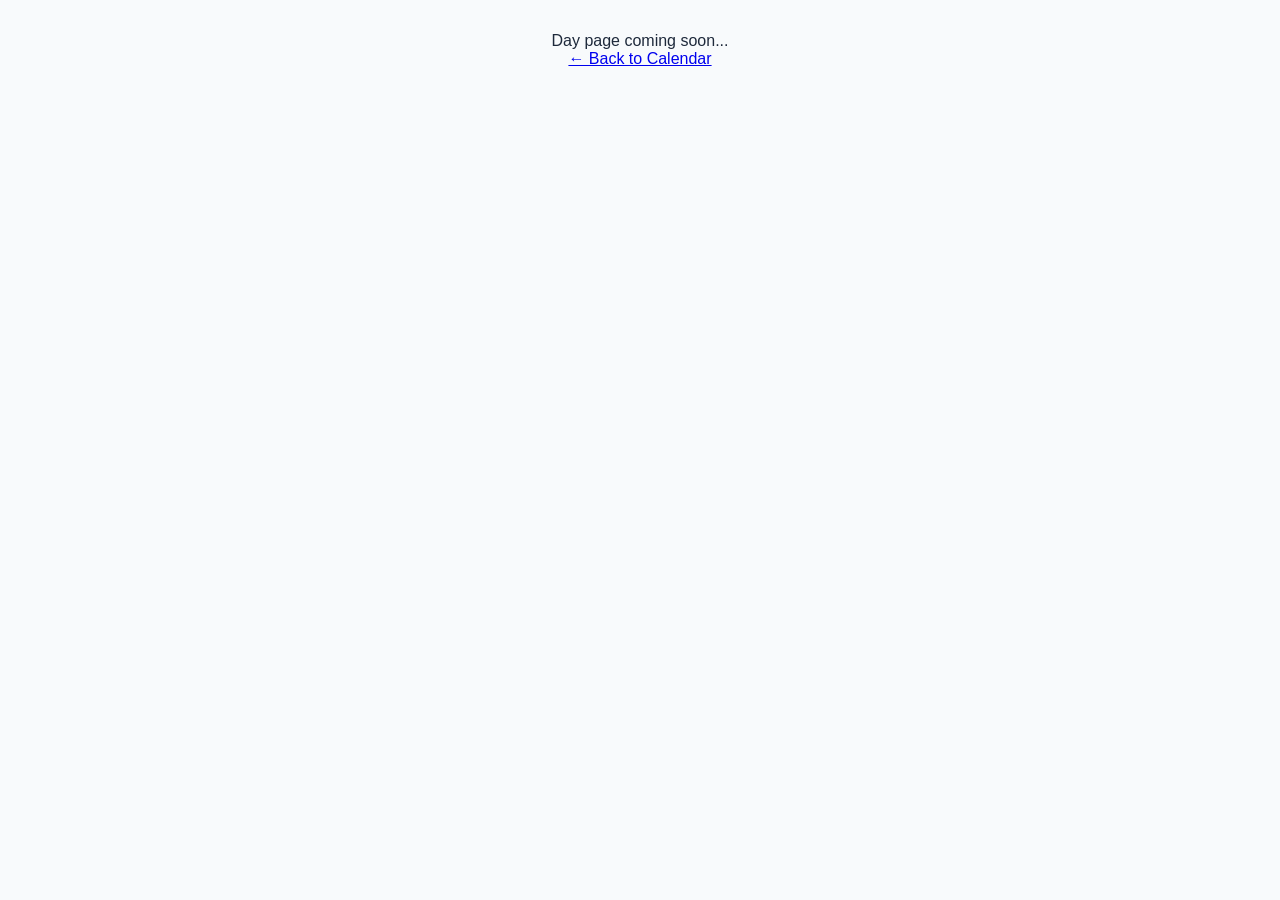
==== static/day.html @ 54769731 "feat: add static file serving and calendar page" ====
<!DOCTYPE html>
<html lang="ko">
<head>
  <meta charset="UTF-8">
  <title>Daily Time Tracker - Day</title>
  <link rel="stylesheet" href="/static/css/style.css">
</head>
<body>
  <div style="padding:32px;text-align:center;">
    <p>Day page coming soon...</p>
    <a href="/">← Back to Calendar</a>
  </div>
</body>
</html>
---- static/css/style.css ----
* {
  box-sizing: border-box;
  margin: 0;
  padding: 0;
}

body {
  font-family: -apple-system, BlinkMacSystemFont, "Segoe UI", sans-serif;
  background: #f8fafc;
  color: #1e293b;
}

/* ===== CALENDAR ===== */
.calendar-container {
  max-width: 900px;
  margin: 32px auto;
  background: white;
  border-radius: 12px;
  box-shadow: 0 1px 8px rgba(0,0,0,0.08);
  overflow: hidden;
}

.calendar-header {
  display: flex;
  align-items: center;
  justify-content: space-between;
  padding: 20px 24px;
  border-bottom: 1px solid #e2e8f0;
}

.calendar-header h2 {
  font-size: 1.25rem;
  font-weight: 600;
}

.btn {
  padding: 8px 16px;
  border: 1px solid #e2e8f0;
  border-radius: 6px;
  background: white;
  cursor: pointer;
  font-size: 0.875rem;
  transition: background 0.15s;
}

.btn:hover { background: #f1f5f9; }

.btn-primary {
  background: #3b82f6;
  color: white;
  border-color: #3b82f6;
}
.btn-primary:hover { background: #2563eb; }

.calendar-grid {
  display: grid;
  grid-template-columns: repeat(7, 1fr);
}

.calendar-day-label {
  text-align: center;
  padding: 10px 0;
  font-size: 0.75rem;
  font-weight: 600;
  color: #64748b;
  text-transform: uppercase;
  border-bottom: 1px solid #e2e8f0;
}

.calendar-cell {
  min-height: 80px;
  padding: 10px;
  border-right: 1px solid #e2e8f0;
  border-bottom: 1px solid #e2e8f0;
  cursor: pointer;
  transition: background 0.15s;
  position: relative;
}

.calendar-cell:hover { background: #f8fafc; }
.calendar-cell.empty { cursor: default; background: #fafafa; }
.calendar-cell.today { background: #eff6ff; }

.calendar-cell:nth-child(7n) { border-right: none; }

.cell-date {
  font-size: 0.875rem;
  font-weight: 600;
  color: #374151;
}

.cell-stats {
  font-size: 0.75rem;
  color: #64748b;
  margin-top: 4px;
}

.cell-completion {
  font-size: 0.7rem;
  color: #94a3b8;
  margin-top: 2px;
}

/* ===== DAY PAGE ===== */
.day-container {
  max-width: 1200px;
  margin: 24px auto;
  padding: 0 16px;
}

.day-header {
  display: flex;
  align-items: center;
  justify-content: space-between;
  background: white;
  border-radius: 10px;
  padding: 16px 24px;
  margin-bottom: 16px;
  box-shadow: 0 1px 4px rgba(0,0,0,0.06);
}

.day-nav { display: flex; align-items: center; gap: 16px; }
.day-nav h2 { font-size: 1.1rem; font-weight: 600; }

.day-comment {
  background: white;
  border-radius: 10px;
  padding: 12px 24px;
  margin-bottom: 12px;
  box-shadow: 0 1px 4px rgba(0,0,0,0.06);
}

.day-comment input {
  width: 100%;
  border: none;
  outline: none;
  font-size: 0.9rem;
  color: #374151;
}

.day-total {
  font-size: 0.85rem;
  font-weight: 600;
  color: #64748b;
  padding: 8px 24px;
  margin-bottom: 12px;
}

.day-main {
  display: grid;
  grid-template-columns: 380px 1fr;
  gap: 16px;
  margin-bottom: 16px;
}

/* Checklist */
.checklist {
  background: white;
  border-radius: 10px;
  padding: 16px;
  box-shadow: 0 1px 4px rgba(0,0,0,0.06);
}

.checklist h3 {
  font-size: 0.8rem;
  font-weight: 700;
  text-transform: uppercase;
  color: #94a3b8;
  margin-bottom: 12px;
  letter-spacing: 0.05em;
}

.task-item {
  display: flex;
  align-items: center;
  gap: 8px;
  padding: 8px 6px;
  border-radius: 6px;
  cursor: pointer;
  transition: background 0.1s;
}

.task-item:hover { background: #f8fafc; }
.task-item.selected { background: #eff6ff; border: 1px solid #bfdbfe; }

.task-color-dot {
  width: 10px;
  height: 10px;
  border-radius: 50%;
  flex-shrink: 0;
}

.task-title {
  flex: 1;
  font-size: 0.875rem;
}

.task-status {
  font-size: 0.8rem;
  width: 20px;
  text-align: center;
  cursor: pointer;
}

.task-delete {
  font-size: 0.7rem;
  color: #cbd5e1;
  cursor: pointer;
  opacity: 0;
}
.task-item:hover .task-delete { opacity: 1; }

.add-task-form {
  display: flex;
  gap: 8px;
  margin-top: 12px;
}

.add-task-form input {
  flex: 1;
  padding: 6px 10px;
  border: 1px solid #e2e8f0;
  border-radius: 6px;
  font-size: 0.875rem;
  outline: none;
}

.add-task-form select {
  padding: 6px 8px;
  border: 1px solid #e2e8f0;
  border-radius: 6px;
  font-size: 0.875rem;
  outline: none;
}

/* Timetable */
.timetable-wrapper {
  background: white;
  border-radius: 10px;
  padding: 16px;
  box-shadow: 0 1px 4px rgba(0,0,0,0.06);
  overflow-x: auto;
}

.timetable-wrapper h3 {
  font-size: 0.8rem;
  font-weight: 700;
  text-transform: uppercase;
  color: #94a3b8;
  margin-bottom: 12px;
  letter-spacing: 0.05em;
}

.timetable {
  display: grid;
  grid-template-columns: 40px repeat(24, 1fr);
  min-width: 800px;
}

.timetable-label {
  font-size: 0.65rem;
  color: #94a3b8;
  text-align: center;
  padding: 2px 0;
  border-bottom: 1px solid #f1f5f9;
}

.timetable-row-label {
  font-size: 0.65rem;
  color: #94a3b8;
  text-align: right;
  padding-right: 6px;
  line-height: 16px;
}

.timetable-hour {
  border-left: 1px solid #f1f5f9;
  display: grid;
  grid-template-rows: repeat(6, 16px);
}

.timetable-cell {
  border-bottom: 1px solid #f8fafc;
  cursor: pointer;
  transition: background 0.05s;
}
.timetable-cell:hover { background: #f1f5f9; }
.timetable-cell.filled { opacity: 0.85; }
.timetable-cell.painted { opacity: 0.5; }

/* Day memo */
.day-memo {
  background: white;
  border-radius: 10px;
  padding: 16px 24px;
  box-shadow: 0 1px 4px rgba(0,0,0,0.06);
}

.day-memo h3 {
  font-size: 0.8rem;
  font-weight: 700;
  text-transform: uppercase;
  color: #94a3b8;
  margin-bottom: 8px;
  letter-spacing: 0.05em;
}

.day-memo textarea {
  width: 100%;
  border: none;
  outline: none;
  font-size: 0.875rem;
  color: #374151;
  resize: vertical;
  min-height: 80px;
  font-family: inherit;
}

/* ===== DASHBOARD ===== */
.dashboard-container {
  max-width: 1100px;
  margin: 32px auto;
  padding: 0 16px;
}

.dashboard-header {
  display: flex;
  align-items: center;
  justify-content: space-between;
  margin-bottom: 24px;
}

.dashboard-header h1 { font-size: 1.5rem; font-weight: 700; }

.charts-row {
  display: grid;
  grid-template-columns: 1fr 1fr;
  gap: 16px;
  margin-bottom: 16px;
}

.chart-card {
  background: white;
  border-radius: 10px;
  padding: 20px;
  box-shadow: 0 1px 4px rgba(0,0,0,0.06);
}

.chart-card h3 {
  font-size: 0.85rem;
  font-weight: 600;
  color: #64748b;
  margin-bottom: 16px;
}

.chart-full {
  background: white;
  border-radius: 10px;
  padding: 20px;
  box-shadow: 0 1px 4px rgba(0,0,0,0.06);
  margin-bottom: 16px;
}

.chart-full h3 {
  font-size: 0.85rem;
  font-weight: 600;
  color: #64748b;
  margin-bottom: 16px;
}

.back-link {
  font-size: 0.875rem;
  color: #3b82f6;
  text-decoration: none;
}
.back-link:hover { text-decoration: underline; }
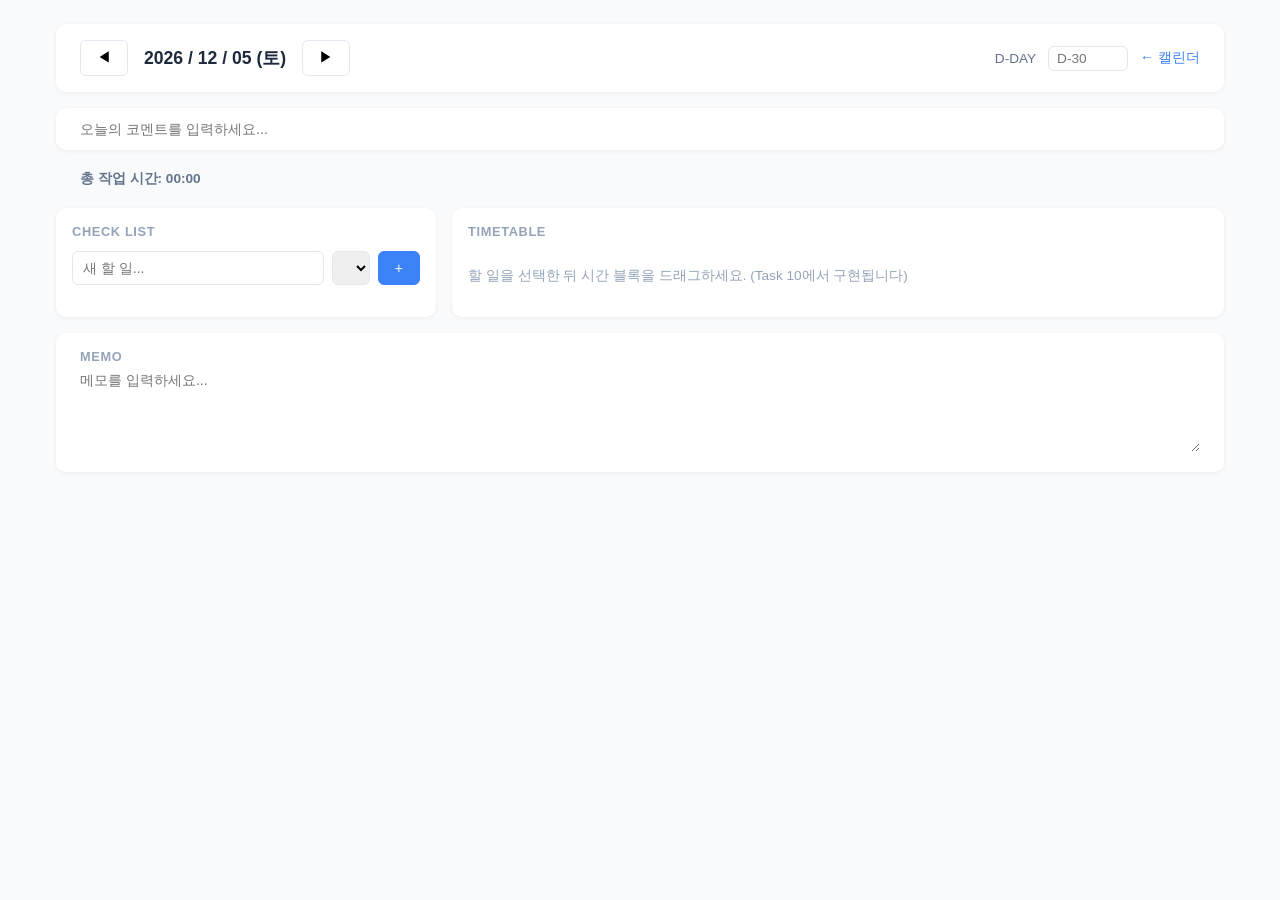
==== commit f785d663: "feat: add daily detail page with checklist functionality Implement Task 9 with: - Full day.html stru" ====
--- a/static/day.html
+++ b/static/day.html
@@ -2,13 +2,65 @@
 <html lang="ko">
 <head>
   <meta charset="UTF-8">
+  <meta name="viewport" content="width=device-width, initial-scale=1.0">
   <title>Daily Time Tracker - Day</title>
   <link rel="stylesheet" href="/static/css/style.css">
 </head>
 <body>
-  <div style="padding:32px;text-align:center;">
-    <p>Day page coming soon...</p>
-    <a href="/">← Back to Calendar</a>
+  <div class="day-container">
+    <!-- Header: date nav + d-day -->
+    <div class="day-header">
+      <div class="day-nav">
+        <button class="btn" id="prevDayBtn">◀</button>
+        <h2 id="dayTitle"></h2>
+        <button class="btn" id="nextDayBtn">▶</button>
+      </div>
+      <div style="display:flex;align-items:center;gap:12px;">
+        <label style="font-size:0.85rem;color:#64748b;">D-DAY</label>
+        <input id="ddayInput" type="text" placeholder="D-30" style="width:80px;padding:4px 8px;border:1px solid #e2e8f0;border-radius:6px;font-size:0.85rem;">
+        <a href="/" class="back-link">← 캘린더</a>
+      </div>
+    </div>
+
+    <!-- Comment -->
+    <div class="day-comment">
+      <input id="commentInput" type="text" placeholder="오늘의 코멘트를 입력하세요...">
+    </div>
+
+    <!-- Total time -->
+    <div class="day-total">
+      총 작업 시간: <span id="totalTime">00:00</span>
+    </div>
+
+    <!-- Main: checklist + timetable -->
+    <div class="day-main">
+      <!-- Checklist -->
+      <div class="checklist">
+        <h3>CHECK LIST</h3>
+        <div id="taskList"></div>
+        <div class="add-task-form" style="margin-top:12px;">
+          <input id="newTaskTitle" type="text" placeholder="새 할 일...">
+          <select id="newTaskCategory"></select>
+          <button class="btn btn-primary" id="addTaskBtn">+</button>
+        </div>
+      </div>
+
+      <!-- Timetable (placeholder — Task 10 will fill this) -->
+      <div class="timetable-wrapper" id="timetableWrapper">
+        <h3>TIMETABLE</h3>
+        <div id="timetableArea" style="color:#94a3b8;font-size:0.85rem;padding:16px 0;">
+          할 일을 선택한 뒤 시간 블록을 드래그하세요. (Task 10에서 구현됩니다)
+        </div>
+      </div>
+    </div>
+
+    <!-- Memo -->
+    <div class="day-memo">
+      <h3>MEMO</h3>
+      <textarea id="memoInput" placeholder="메모를 입력하세요..."></textarea>
+    </div>
   </div>
+
+  <script src="/static/js/day.js"></script>
 </body>
 </html>
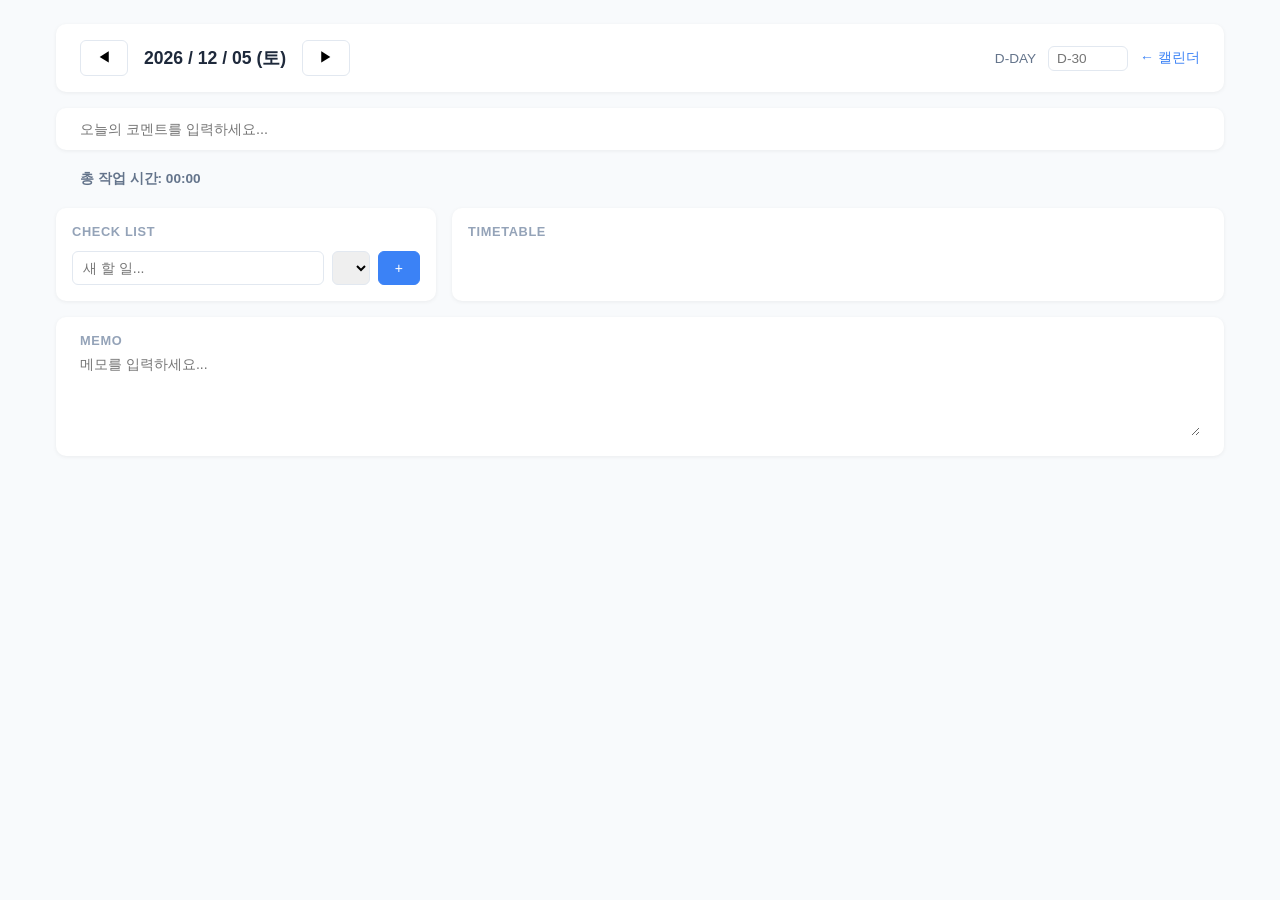
==== commit 2fa3f149: "feat: add timetable with drag-to-paint and 10-min snap Co-Authored-By: Claude Sonnet 4.6 <noreply@an" ====
--- a/static/day.html
+++ b/static/day.html
@@ -45,12 +45,10 @@
         </div>
       </div>
 
-      <!-- Timetable (placeholder — Task 10 will fill this) -->
+      <!-- Timetable -->
       <div class="timetable-wrapper" id="timetableWrapper">
-        <h3>TIMETABLE</h3>
-        <div id="timetableArea" style="color:#94a3b8;font-size:0.85rem;padding:16px 0;">
-          할 일을 선택한 뒤 시간 블록을 드래그하세요. (Task 10에서 구현됩니다)
-        </div>
+        <h3>TIMETABLE <span id="selectedTaskLabel" style="font-weight:400;color:#3b82f6;font-size:0.75rem;"></span></h3>
+        <div class="timetable" id="timetableGrid"></div>
       </div>
     </div>
 
--- a/static/css/style.css
+++ b/static/css/style.css
@@ -251,42 +251,59 @@
   letter-spacing: 0.05em;
 }
 
+/* Timetable grid */
 .timetable {
-  display: grid;
-  grid-template-columns: 40px repeat(24, 1fr);
-  min-width: 800px;
-}
-
-.timetable-label {
-  font-size: 0.65rem;
-  color: #94a3b8;
-  text-align: center;
-  padding: 2px 0;
-  border-bottom: 1px solid #f1f5f9;
-}
-
-.timetable-row-label {
-  font-size: 0.65rem;
+  display: flex;
+  flex-direction: column;
+  min-width: 600px;
+  overflow-x: auto;
+}
+
+.timetable-hour-row {
+  display: flex;
+  align-items: stretch;
+}
+
+.timetable-hour-label {
+  width: 36px;
+  font-size: 0.6rem;
   color: #94a3b8;
   text-align: right;
   padding-right: 6px;
-  line-height: 16px;
-}
-
-.timetable-hour {
-  border-left: 1px solid #f1f5f9;
-  display: grid;
-  grid-template-rows: repeat(6, 16px);
-}
-
-.timetable-cell {
-  border-bottom: 1px solid #f8fafc;
-  cursor: pointer;
-  transition: background 0.05s;
-}
-.timetable-cell:hover { background: #f1f5f9; }
-.timetable-cell.filled { opacity: 0.85; }
-.timetable-cell.painted { opacity: 0.5; }
+  flex-shrink: 0;
+  line-height: 60px;  /* 6 cells × 10px = 60px per hour */
+}
+
+.timetable-hour-cells {
+  display: flex;
+  flex: 1;
+  border-left: 1px solid #e2e8f0;
+}
+
+.timetable-slot {
+  width: 100%;
+  height: 10px;
+  border-bottom: 1px solid #f1f5f9;
+  cursor: pointer;
+  transition: opacity 0.05s;
+  box-sizing: border-box;
+}
+
+.timetable-slot:nth-child(6n) {
+  border-bottom: 1px solid #e2e8f0;
+}
+
+.timetable-slot:hover {
+  opacity: 0.7;
+}
+
+.timetable-slot.filled {
+  opacity: 0.85;
+}
+
+.timetable-slot.dragging {
+  opacity: 0.5;
+}
 
 /* Day memo */
 .day-memo {
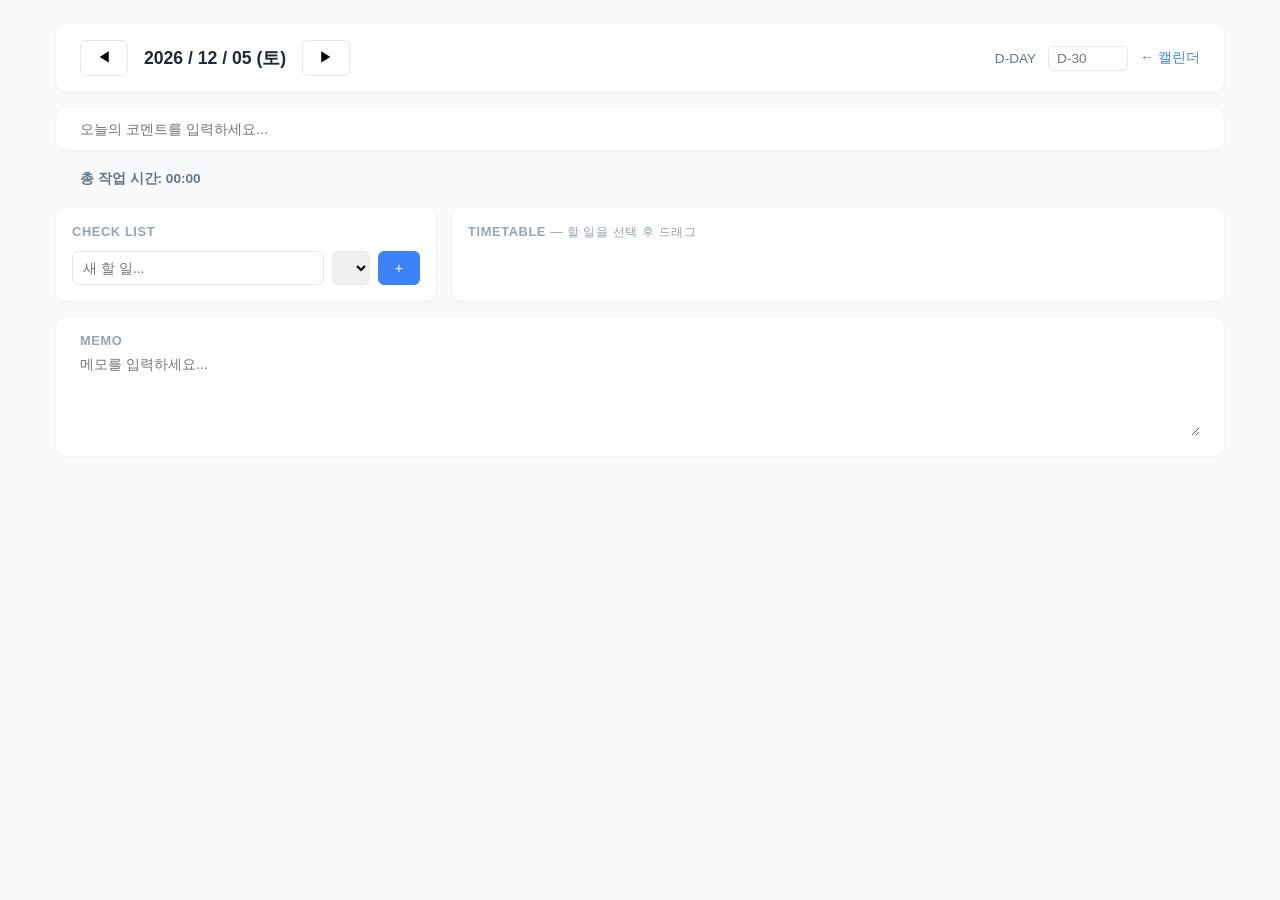
==== commit c771aac9: "update background for optimizing speed" ====
--- a/static/day.html
+++ b/static/day.html
@@ -47,7 +47,7 @@
 
       <!-- Timetable -->
       <div class="timetable-wrapper" id="timetableWrapper">
-        <h3>TIMETABLE <span id="selectedTaskLabel" style="font-weight:400;color:#3b82f6;font-size:0.75rem;"></span></h3>
+        <h3>TIMETABLE <span id="selectedTaskLabel" style="font-weight:400;color:#94a3b8;font-size:0.75rem;">— 할 일을 선택 후 드래그</span></h3>
         <div class="timetable" id="timetableGrid"></div>
       </div>
     </div>
--- a/static/css/style.css
+++ b/static/css/style.css
@@ -202,6 +202,35 @@
   cursor: pointer;
 }
 
+/* Status badge */
+.task-status-badge {
+  display: inline-flex;
+  align-items: center;
+  justify-content: center;
+  width: 22px;
+  height: 22px;
+  border-radius: 4px;
+  font-size: 0.75rem;
+  font-weight: 700;
+  transition: background 0.15s, color 0.15s;
+}
+.status-badge-none  { background: #f1f5f9; color: #94a3b8; }
+.status-badge-done  { background: #dcfce7; color: #16a34a; }
+.status-badge-failed{ background: #fee2e2; color: #dc2626; }
+.status-badge-carry { background: #fef9c3; color: #ca8a04; }
+
+/* Task item state when status set */
+.task-item.status-done .task-title {
+  text-decoration: line-through;
+  color: #94a3b8;
+}
+.task-item.status-failed .task-title {
+  color: #ef4444;
+}
+.task-item.status-carry .task-title {
+  color: #d97706;
+}
+
 .task-delete {
   font-size: 0.7rem;
   color: #cbd5e1;
@@ -270,31 +299,41 @@
   color: #94a3b8;
   text-align: right;
   padding-right: 6px;
+  padding-top: 2px;
   flex-shrink: 0;
-  line-height: 60px;  /* 6 cells × 10px = 60px per hour */
+  align-self: flex-start;
 }
 
 .timetable-hour-cells {
-  display: flex;
+  display: grid;
+  grid-template-columns: repeat(6, 1fr);
   flex: 1;
   border-left: 1px solid #e2e8f0;
 }
 
 .timetable-slot {
   width: 100%;
-  height: 10px;
-  border-bottom: 1px solid #f1f5f9;
-  cursor: pointer;
-  transition: opacity 0.05s;
+  height: 32px;
+  border-right: 1px solid #dde3ea;
+  border-bottom: 1px solid #dde3ea;
+  background: #fafbfc;
+  cursor: pointer;
+  transition: background 0.05s;
   box-sizing: border-box;
 }
 
-.timetable-slot:nth-child(6n) {
-  border-bottom: 1px solid #e2e8f0;
+/* 30분 경계 */
+.timetable-slot:nth-child(3) {
+  border-right: 2px solid #b0bec5;
+}
+
+/* 1시간 경계 (마지막 슬롯) */
+.timetable-slot:nth-child(6) {
+  border-right: none;
 }
 
 .timetable-slot:hover {
-  opacity: 0.7;
+  background: #dbeafe;
 }
 
 .timetable-slot.filled {
@@ -302,7 +341,40 @@
 }
 
 .timetable-slot.dragging {
-  opacity: 0.5;
+  opacity: 0.6;
+}
+
+/* No task selected state */
+.timetable.timetable-no-task {
+  position: relative;
+}
+.timetable.timetable-no-task::after {
+  content: '← 왼쪽에서 할 일을 먼저 선택하세요';
+  position: absolute;
+  inset: 0;
+  display: flex;
+  align-items: center;
+  justify-content: center;
+  background: rgba(248, 250, 252, 0.75);
+  color: #94a3b8;
+  font-size: 0.8rem;
+  font-weight: 500;
+  pointer-events: none;
+  border-radius: 6px;
+}
+.timetable.timetable-no-task .timetable-slot {
+  cursor: default;
+}
+
+/* Shake animation for no-task click */
+@keyframes timetable-shake {
+  0%, 100% { transform: translateX(0); }
+  20%       { transform: translateX(-4px); }
+  60%       { transform: translateX(4px); }
+  80%       { transform: translateX(-2px); }
+}
+.timetable-shake {
+  animation: timetable-shake 0.35s ease;
 }
 
 /* Day memo */
